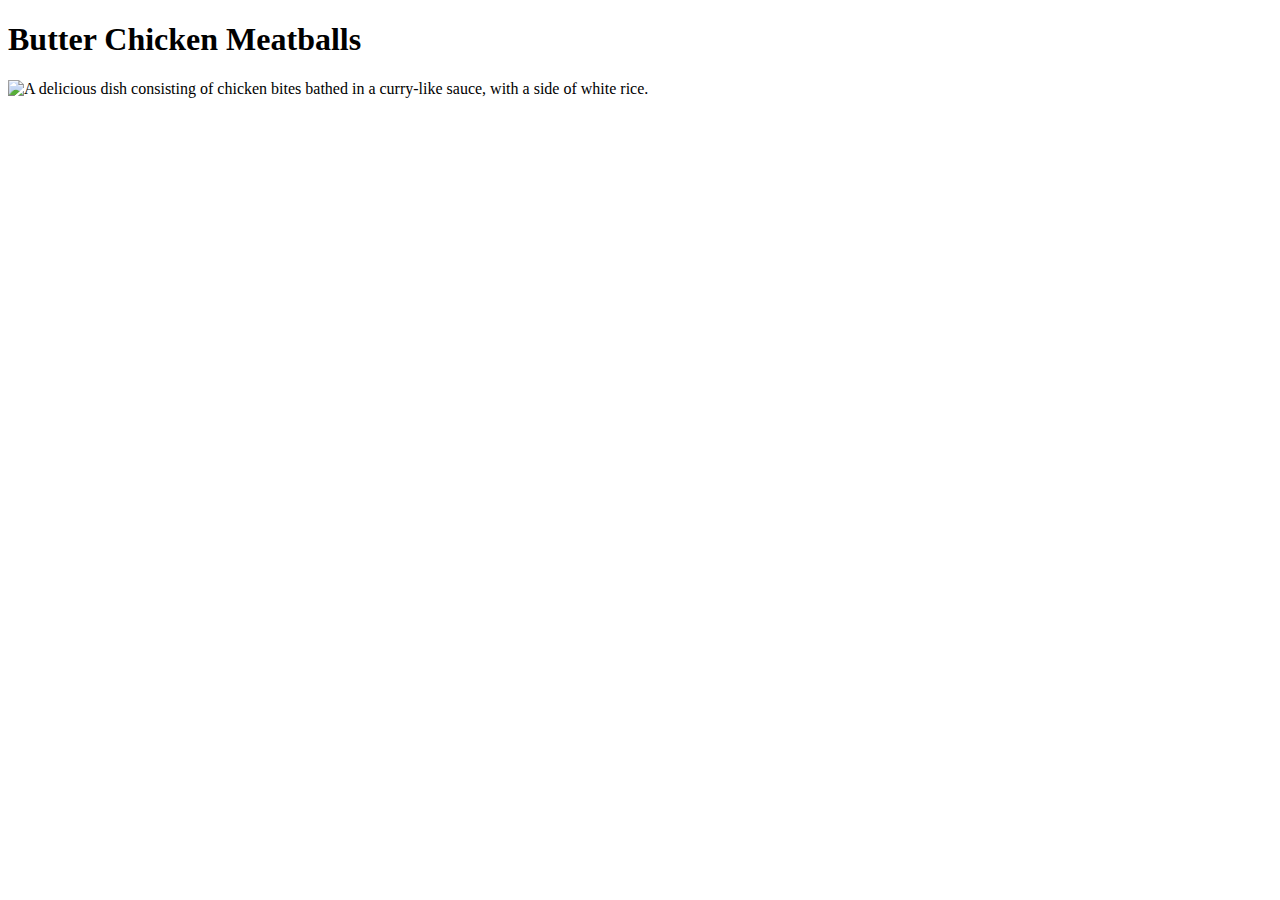
==== recipes/butter-chicken-meatballs.html @ 76e0b357 "Add butter-chicken_image.jpg file" ====
<!DOCTYPE html>
<html lang="en">
    <head>
        <meta charset="utf-8">
        <title>Butter Chicken Meatballs</title>
    </head>

    <body>
        <h1>Butter Chicken Meatballs</h1>
        <img src="../images/butter-chicken_image.jpg" alt="A delicious dish consisting of chicken bites bathed in a curry-like sauce, with a side of white rice." height="350" width="250">
        

    </body>

</html>
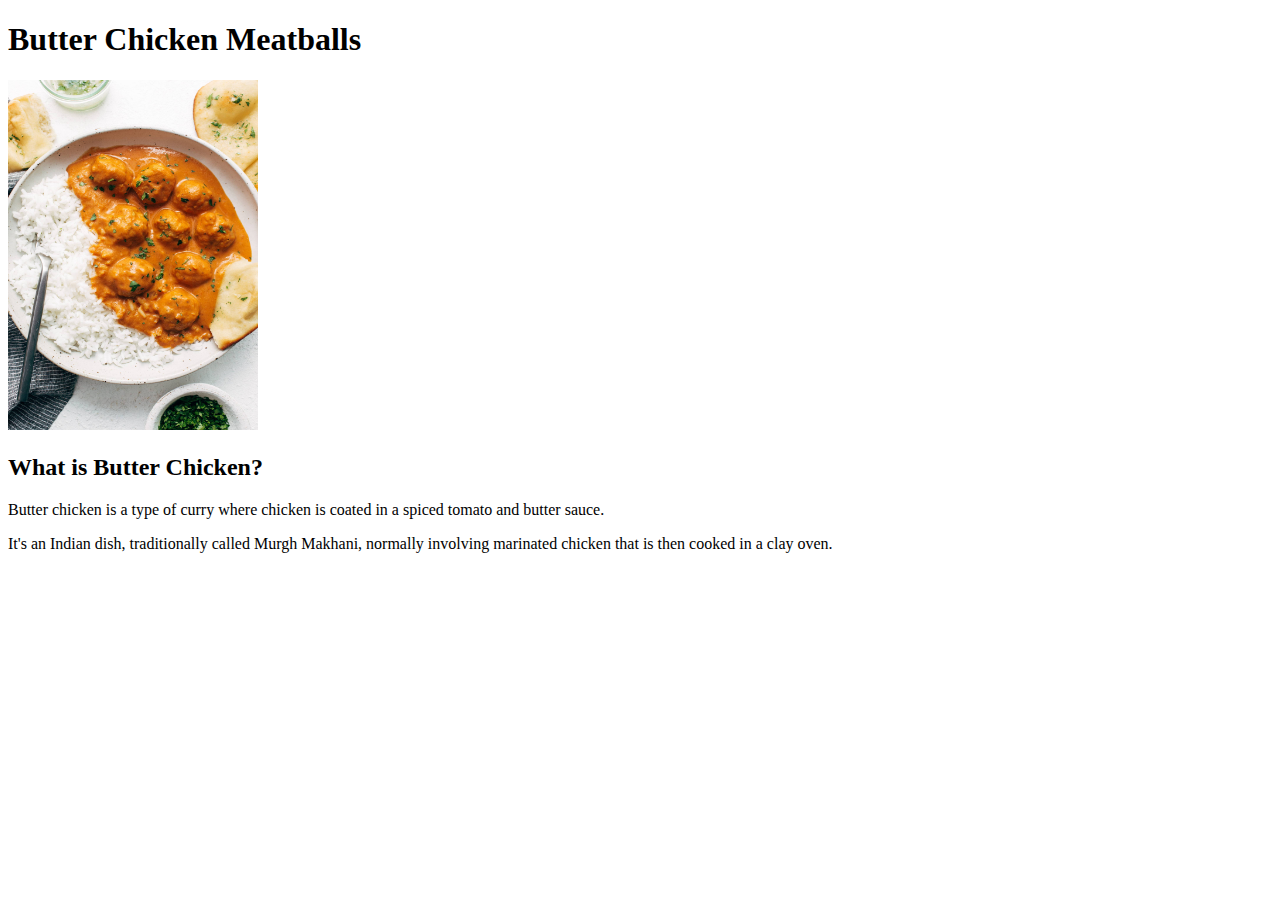
==== commit 7b33b8c6: "Add a brief description of the Buutter Chicken dish" ====
--- a/recipes/butter-chicken-meatballs.html
+++ b/recipes/butter-chicken-meatballs.html
@@ -8,6 +8,9 @@
     <body>
         <h1>Butter Chicken Meatballs</h1>
         <img src="../images/butter-chicken_image.jpg" alt="A delicious dish consisting of chicken bites bathed in a curry-like sauce, with a side of white rice." height="350" width="250">
+            <h2>What is Butter Chicken?</h2>
+                <p>Butter chicken is a type of curry where chicken is coated in a spiced tomato and butter sauce.</p>
+                <p>It's an Indian dish, traditionally called Murgh Makhani, normally involving marinated chicken that is then cooked in a clay oven.</p>
         
 
     </body>
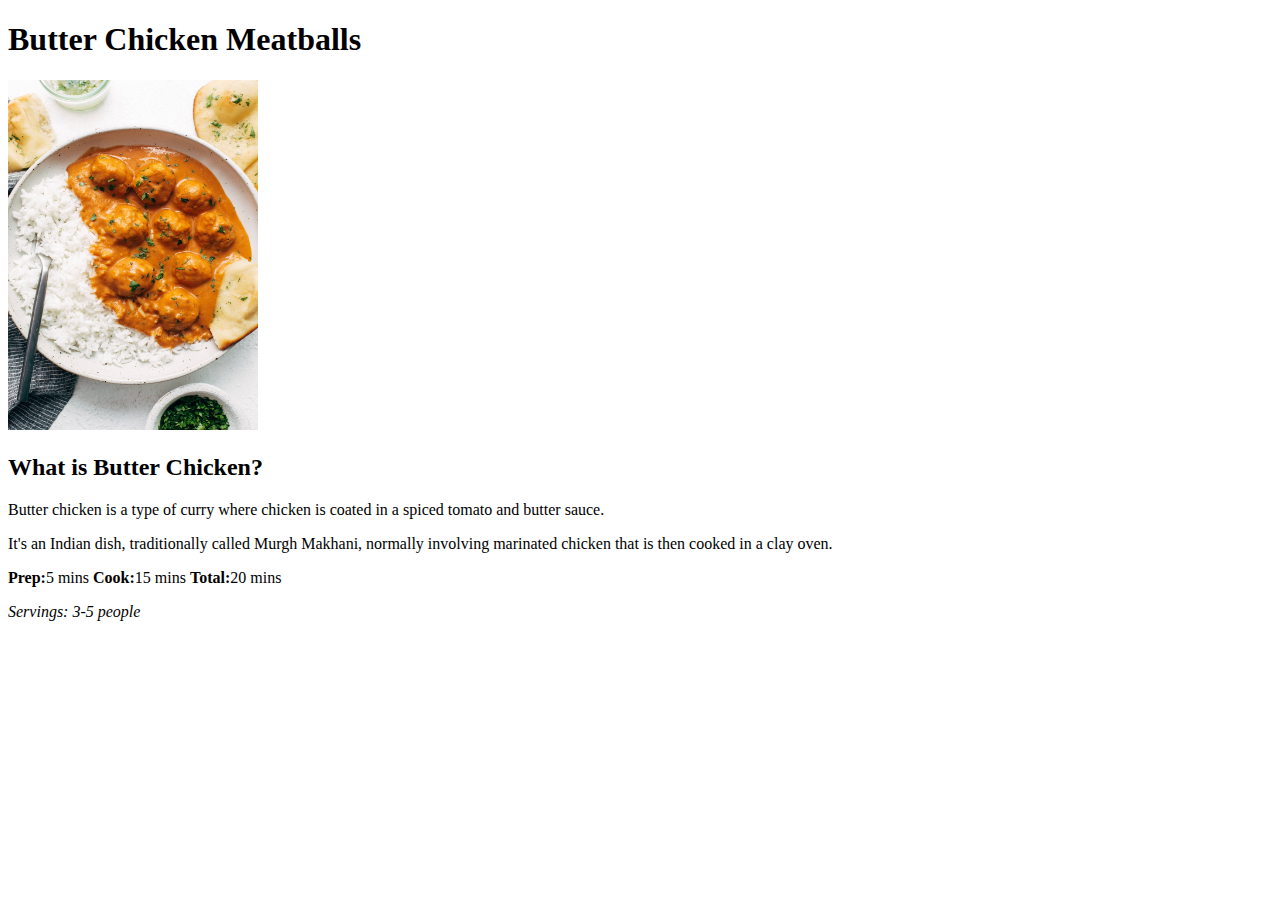
==== commit 09e0c853: "Add prep time and servings estimates" ====
--- a/recipes/butter-chicken-meatballs.html
+++ b/recipes/butter-chicken-meatballs.html
@@ -11,7 +11,11 @@
             <h2>What is Butter Chicken?</h2>
                 <p>Butter chicken is a type of curry where chicken is coated in a spiced tomato and butter sauce.</p>
                 <p>It's an Indian dish, traditionally called Murgh Makhani, normally involving marinated chicken that is then cooked in a clay oven.</p>
-        
+
+            <p><b>Prep:</b>5 mins <b>Cook:</b>15 mins <b>Total:</b>20 mins</p>
+            <p><i>Servings: 3-5 people</i></p>
+
+            
 
     </body>
 
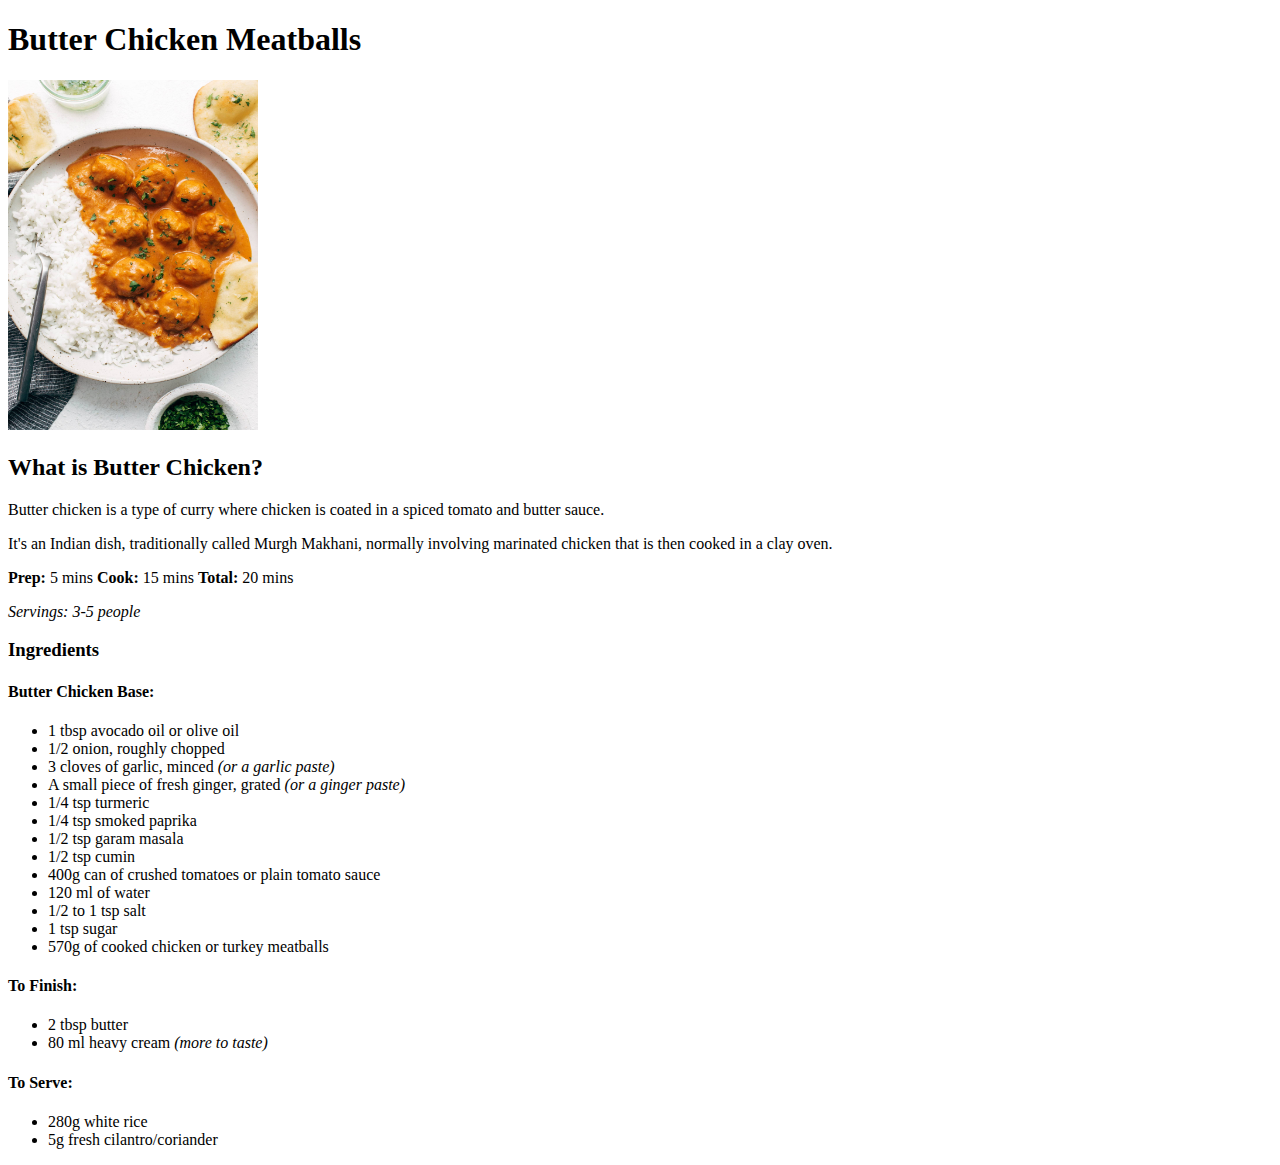
==== commit 5f898883: "Add Ingredients section" ====
--- a/recipes/butter-chicken-meatballs.html
+++ b/recipes/butter-chicken-meatballs.html
@@ -12,8 +12,36 @@
                 <p>Butter chicken is a type of curry where chicken is coated in a spiced tomato and butter sauce.</p>
                 <p>It's an Indian dish, traditionally called Murgh Makhani, normally involving marinated chicken that is then cooked in a clay oven.</p>
 
-            <p><b>Prep:</b>5 mins <b>Cook:</b>15 mins <b>Total:</b>20 mins</p>
+            <p><b>Prep:</b> 5 mins <b>Cook:</b> 15 mins <b>Total:</b> 20 mins</p>
             <p><i>Servings: 3-5 people</i></p>
+
+            <h3>Ingredients</h3>
+                <h4>Butter Chicken Base:</h4>
+                    <ul>
+                        <li>1 tbsp avocado oil or olive oil</li>
+                        <li>1/2 onion, roughly chopped</li>
+                        <li>3 cloves of garlic, minced <i>(or a garlic paste)</i></li>
+                        <li>A small piece of fresh ginger, grated <i>(or a ginger paste)</i></li>
+                        <li>1/4 tsp turmeric</li>
+                        <li>1/4 tsp smoked paprika</li>
+                        <li>1/2 tsp garam masala</li>
+                        <li>1/2 tsp cumin</li>
+                        <li>400g can of crushed tomatoes or plain tomato sauce</li>
+                        <li>120 ml of water</li>
+                        <li>1/2 to 1 tsp salt</li>
+                        <li>1 tsp sugar</li>
+                        <li>570g of cooked chicken or turkey meatballs</li>
+                    </ul>
+                <h4>To Finish:</h4>
+                    <ul>
+                        <li>2 tbsp butter</li>
+                        <li>80 ml heavy cream <i>(more to taste)</i></li>
+                    </ul>
+                <h4>To Serve:</h4>
+                    <ul>
+                        <li>280g white rice</li>
+                        <li>5g fresh cilantro/coriander</li>
+                    </ul>
 
             
 
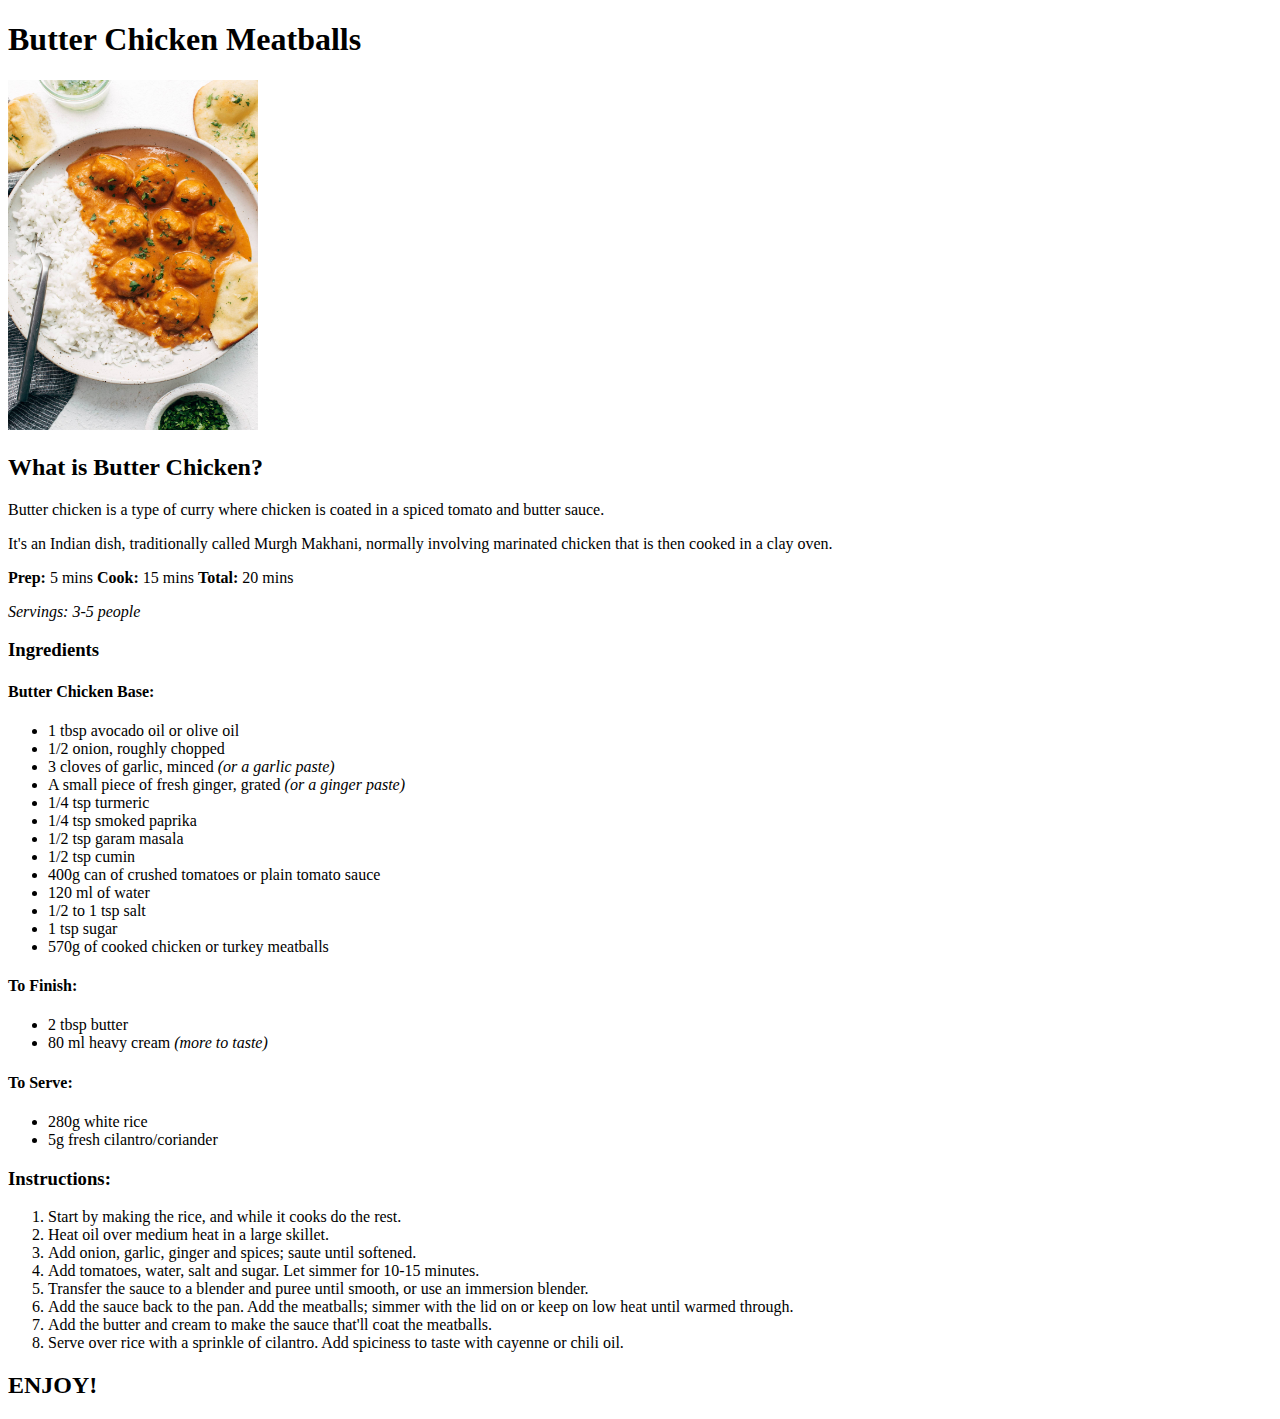
==== commit f267542a: "Add Steps section" ====
--- a/recipes/butter-chicken-meatballs.html
+++ b/recipes/butter-chicken-meatballs.html
@@ -43,7 +43,19 @@
                         <li>5g fresh cilantro/coriander</li>
                     </ul>
 
-            
+            <h3>Instructions:</h3>
+                    <ol>
+                        <li>Start by making the rice, and while it cooks do the rest.</li>
+                        <li>Heat oil over medium heat in a large skillet.</li>
+                        <li>Add onion, garlic, ginger and spices; saute until softened.</li>
+                        <li>Add tomatoes, water, salt and sugar. Let simmer for 10-15 minutes.</li>
+                        <li>Transfer the sauce to a blender and puree until smooth, or use an immersion blender.</li>
+                        <li>Add the sauce back to the pan. Add the meatballs; simmer with the lid on or keep on low heat until warmed through.</li>
+                        <li>Add the butter and cream to make the sauce that'll coat the meatballs.</li>
+                        <li>Serve over rice with a sprinkle of cilantro. Add spiciness to taste with cayenne or chili oil.</li>
+                    </ol>
+
+            <h2>ENJOY!</h2>
 
     </body>
 
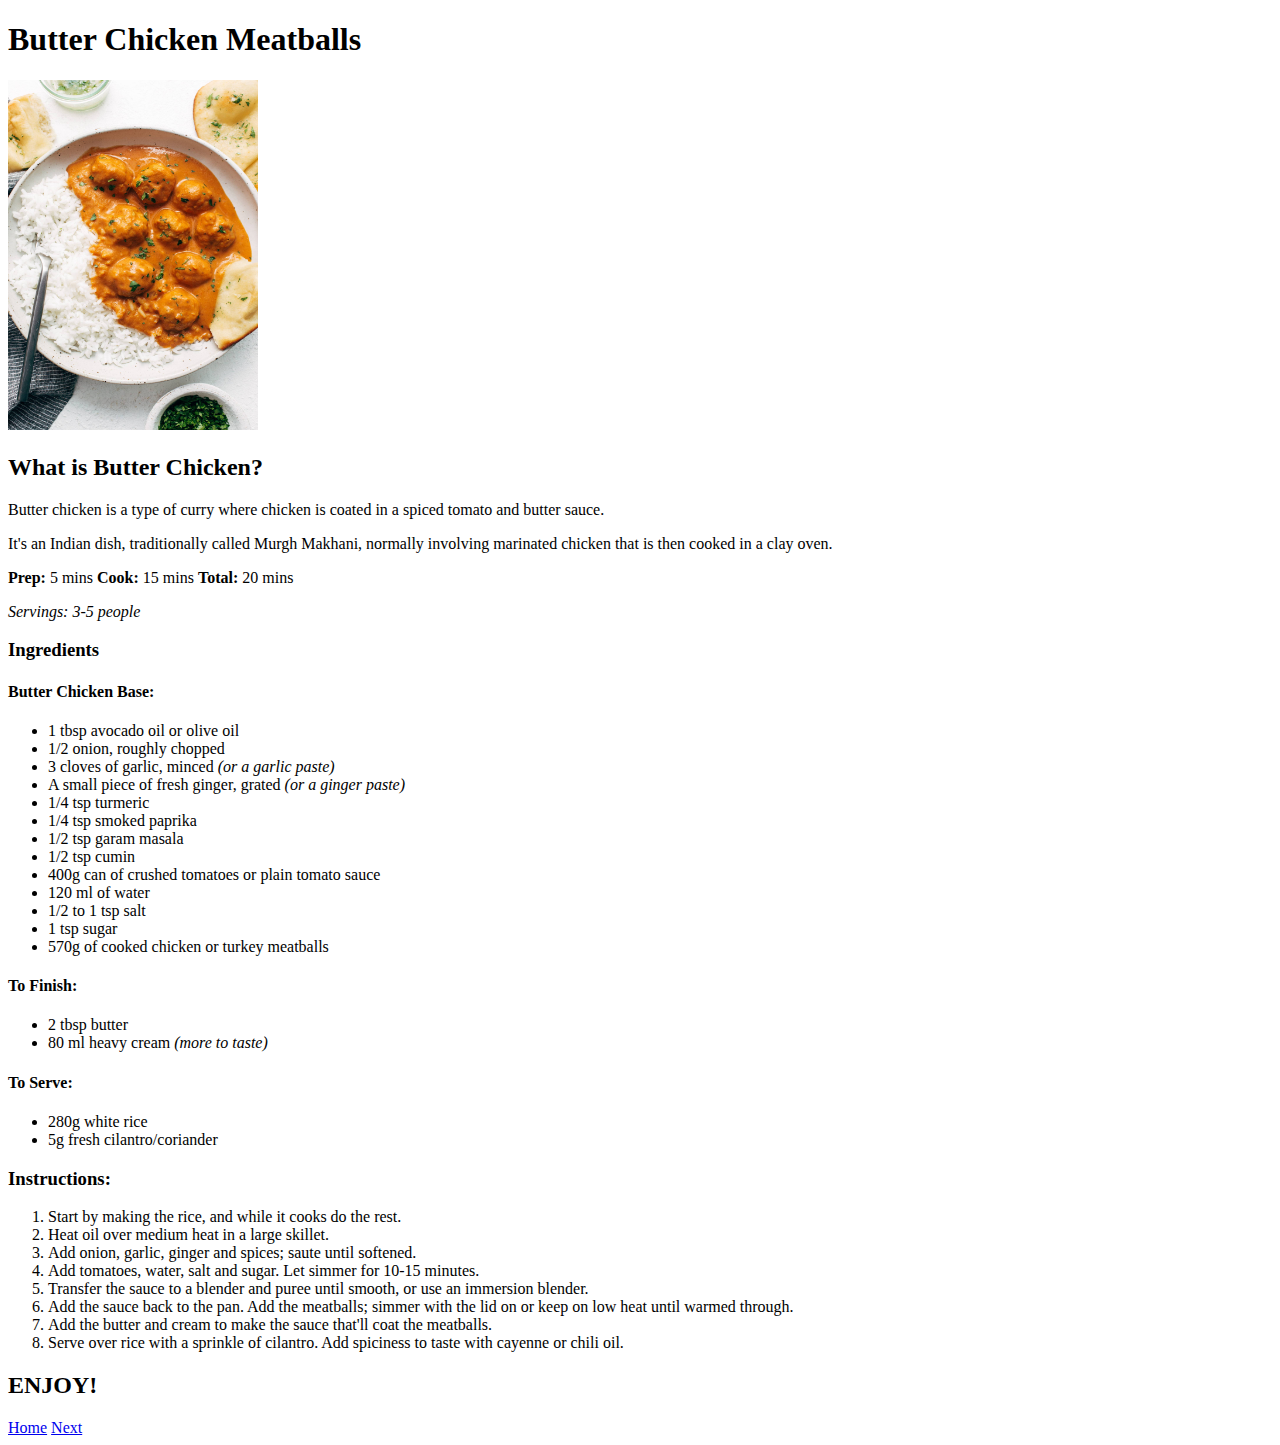
==== commit 15c6306d: "Add links to butter-chicken-meatballs.html" ====
--- a/recipes/butter-chicken-meatballs.html
+++ b/recipes/butter-chicken-meatballs.html
@@ -57,6 +57,9 @@
 
             <h2>ENJOY!</h2>
 
+            <a href="../index.html" rel="noreferrer">Home</a>
+            <a href="shakshuka.html" rel="noreferrer">Next</a>
+
     </body>
 
 </html>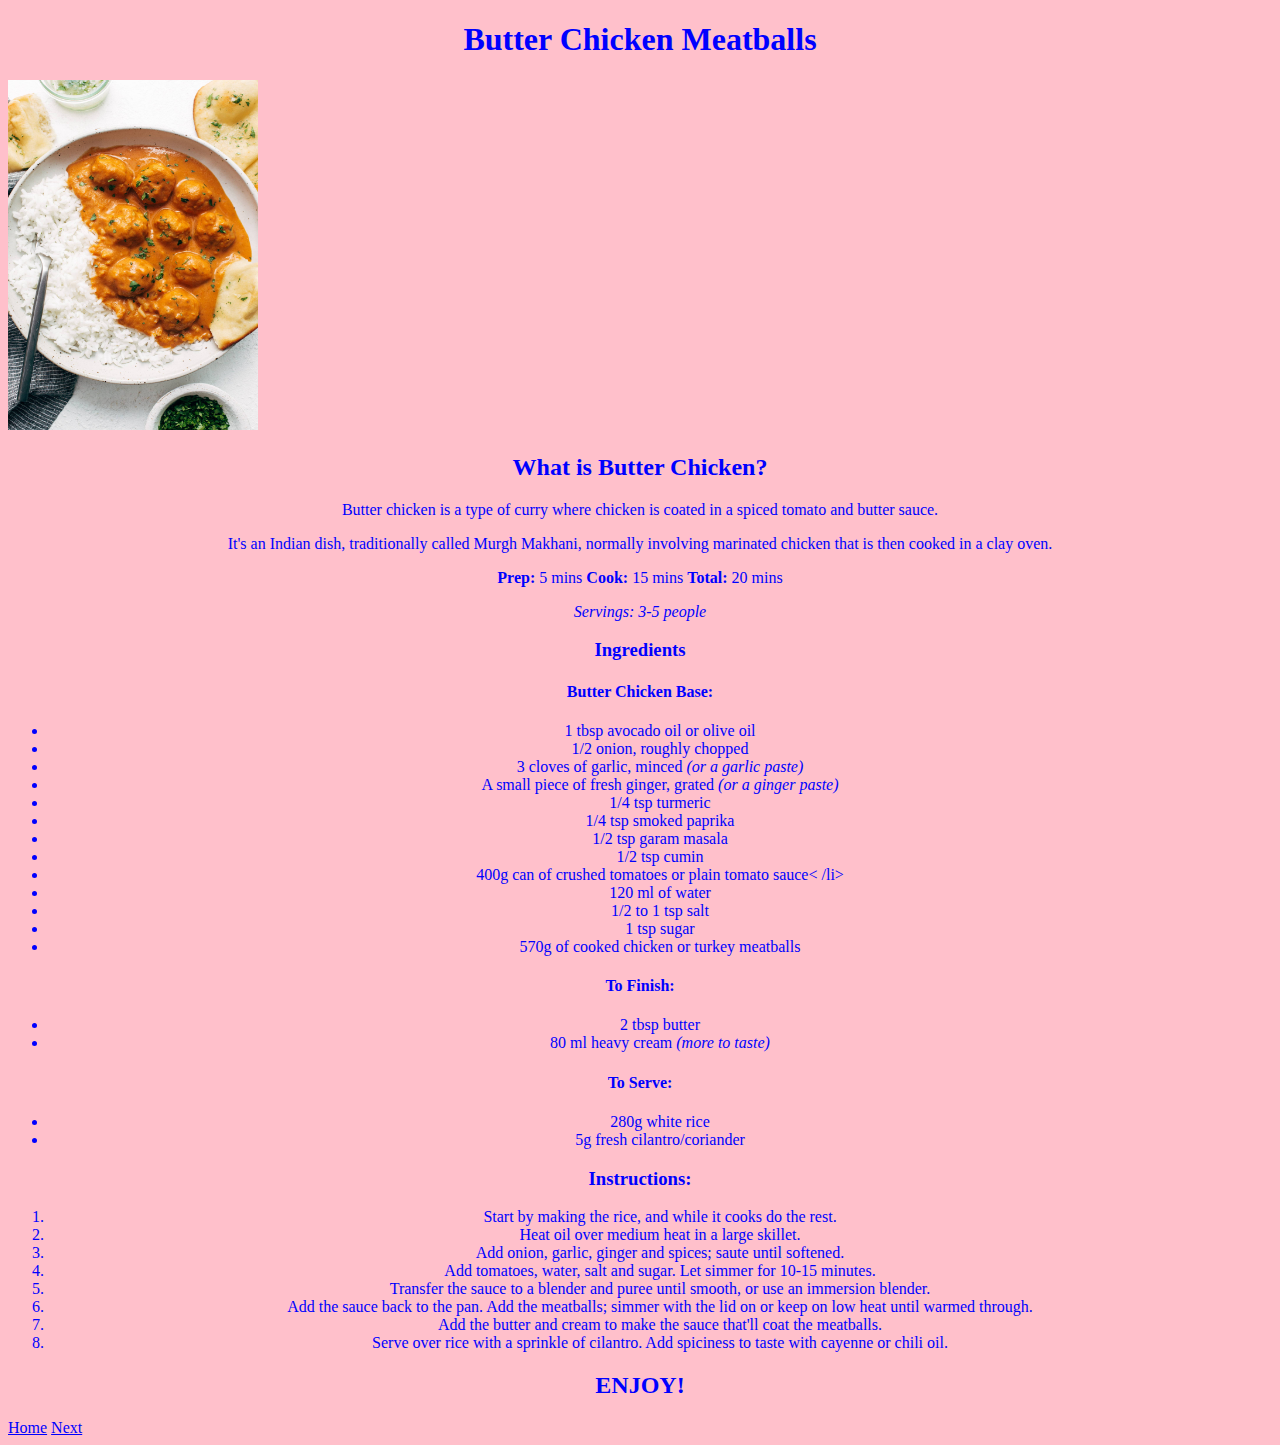
==== commit 34275d43: "Apply style changes to butter-chicken-meatballs.html" ====
--- a/recipes/butter-chicken-meatballs.html
+++ b/recipes/butter-chicken-meatballs.html
@@ -3,63 +3,72 @@
     <head>
         <meta charset="utf-8">
         <title>Butter Chicken Meatballs</title>
+        <link href="../css/butter.css" rel="stylesheet">
     </head>
 
     <body>
-        <h1>Butter Chicken Meatballs</h1>
+        <h1 class="title">Butter Chicken Meatballs</h1>
         <img src="../images/butter-chicken_image.jpg" alt="A delicious dish consisting of chicken bites bathed in a curry-like sauce, with a side of white rice." height="350" width="250">
-            <h2>What is Butter Chicken?</h2>
-                <p>Butter chicken is a type of curry where chicken is coated in a spiced tomato and butter sauce.</p>
-                <p>It's an Indian dish, traditionally called Murgh Makhani, normally involving marinated chicken that is then cooked in a clay oven.</p>
+            <h2 class="description">What is Butter Chicken?</h2>
+                <div class="para"><p>Butter chicken is a type of curry where chicken is coated in a spiced tomato and butter sauce.</p></div>
+                <div class="para"><p>It's an Indian dish, traditionally called Murgh Makhani, normally involving marinated chicken that is then cooked in a clay oven.</p></div>
 
-            <p><b>Prep:</b> 5 mins <b>Cook:</b> 15 mins <b>Total:</b> 20 mins</p>
-            <p><i>Servings: 3-5 people</i></p>
+            <div class="time"><p><b>Prep:</b> 5 mins <b>Cook:</b> 15 mins <b>Total:</b> 20 mins</p></div>
+            <div class="serving"><p><i>Servings: 3-5 people</i></p></div>
 
-            <h3>Ingredients</h3>
-                <h4>Butter Chicken Base:</h4>
-                    <ul>
-                        <li>1 tbsp avocado oil or olive oil</li>
-                        <li>1/2 onion, roughly chopped</li>
-                        <li>3 cloves of garlic, minced <i>(or a garlic paste)</i></li>
-                        <li>A small piece of fresh ginger, grated <i>(or a ginger paste)</i></li>
-                        <li>1/4 tsp turmeric</li>
-                        <li>1/4 tsp smoked paprika</li>
-                        <li>1/2 tsp garam masala</li>
-                        <li>1/2 tsp cumin</li>
-                        <li>400g can of crushed tomatoes or plain tomato sauce</li>
-                        <li>120 ml of water</li>
-                        <li>1/2 to 1 tsp salt</li>
-                        <li>1 tsp sugar</li>
-                        <li>570g of cooked chicken or turkey meatballs</li>
-                    </ul>
-                <h4>To Finish:</h4>
-                    <ul>
-                        <li>2 tbsp butter</li>
-                        <li>80 ml heavy cream <i>(more to taste)</i></li>
-                    </ul>
-                <h4>To Serve:</h4>
-                    <ul>
-                        <li>280g white rice</li>
-                        <li>5g fresh cilantro/coriander</li>
-                    </ul>
+            <div class="process">
+                <h3>Ingredients</h3>
+                    <div class="ingredients">
+                        <h4>Butter Chicken Base:</h4>
+                            <ul>
+                                <li>1 tbsp avocado oil or olive oil</li>
+                                <li>1/2 onion, roughly chopped</li>
+                                <li>3 cloves of garlic, minced <i>(or a garlic paste)</i></li>
+                                <li>A small piece of fresh ginger, grated <i>(or a ginger paste)</i></li>
+                                <li>1/4 tsp turmeric</li>
+                                <li>1/4 tsp smoked paprika</li>
+                                <li>1/2 tsp garam masala</li>
+                                <li>1/2 tsp cumin</li>
+                                <li>400g can of crushed tomatoes or plain tomato sauce< /li>
+                                <li>120 ml of water</li>
+                                <li>1/2 to 1 tsp salt</li>
+                                <li>1 tsp sugar</li>
+                                <li>570g of cooked chicken or turkey meatballs</li>
+                            </ul>
+                    </div>
 
-            <h3>Instructions:</h3>
-                    <ol>
-                        <li>Start by making the rice, and while it cooks do the rest.</li>
-                        <li>Heat oil over medium heat in a large skillet.</li>
-                        <li>Add onion, garlic, ginger and spices; saute until softened.</li>
-                        <li>Add tomatoes, water, salt and sugar. Let simmer for 10-15 minutes.</li>
-                        <li>Transfer the sauce to a blender and puree until smooth, or use an immersion blender.</li>
-                        <li>Add the sauce back to the pan. Add the meatballs; simmer with the lid on or keep on low heat until warmed through.</li>
-                        <li>Add the butter and cream to make the sauce that'll coat the meatballs.</li>
-                        <li>Serve over rice with a sprinkle of cilantro. Add spiciness to taste with cayenne or chili oil.</li>
-                    </ol>
+                <div class="finish serve">
+                    <h4>To Finish:</h4>
+                        <ul>
+                            <li>2 tbsp butter</li>
+                            <li>80 ml heavy cream <i>(more to taste)</i></li>
+                        </ul>
+                    <h4>To Serve:</h4>
+                        <ul>
+                            <li>280g white rice</li>
+                            <li>5g fresh cilantro/coriander</li>
+                        </ul>
+                </div>
 
-            <h2>ENJOY!</h2>
+                <div class="instruction">
+                    <h3>Instructions:</h3>
+                        <ol>
+                            <li>Start by making the rice, and while it cooks do the rest.</li>
+                            <li>Heat oil over medium heat in a large skillet.</li>
+                            <li>Add onion, garlic, ginger and spices; saute until softened.</li>
+                            <li>Add tomatoes, water, salt and sugar. Let simmer for 10-15 minutes.</li>
+                            <li>Transfer the sauce to a blender and puree until smooth, or use an immersion blender.</li>
+                            <li>Add the sauce back to the pan. Add the meatballs; simmer with the lid on or keep on low heat until warmed through.</li>
+                            <li>Add the butter and cream to make the sauce that'll coat the meatballs.</li>
+                            <li>Serve over rice with a sprinkle of cilantro. Add spiciness to taste with cayenne or chili oil.</li>
+                        </ol>
+                </div>
+            </div>
+
+            <div class="end"><h2>ENJOY!</h2></div>
 
             <a href="../index.html" rel="noreferrer">Home</a>
             <a href="shakshuka.html" rel="noreferrer">Next</a>
 
     </body>
-
 </html>--- a/css/butter.css
+++ b/css/butter.css
@@ -0,0 +1,18 @@
+body {
+    font-family: "Times New Roman", arial, sans-serif;
+}
+
+.title,
+.description,
+.para,
+.time,
+.serving,
+.process,
+.end {
+    text-align: center;
+}
+
+*{
+    background-color: pink;
+    color: blue;
+}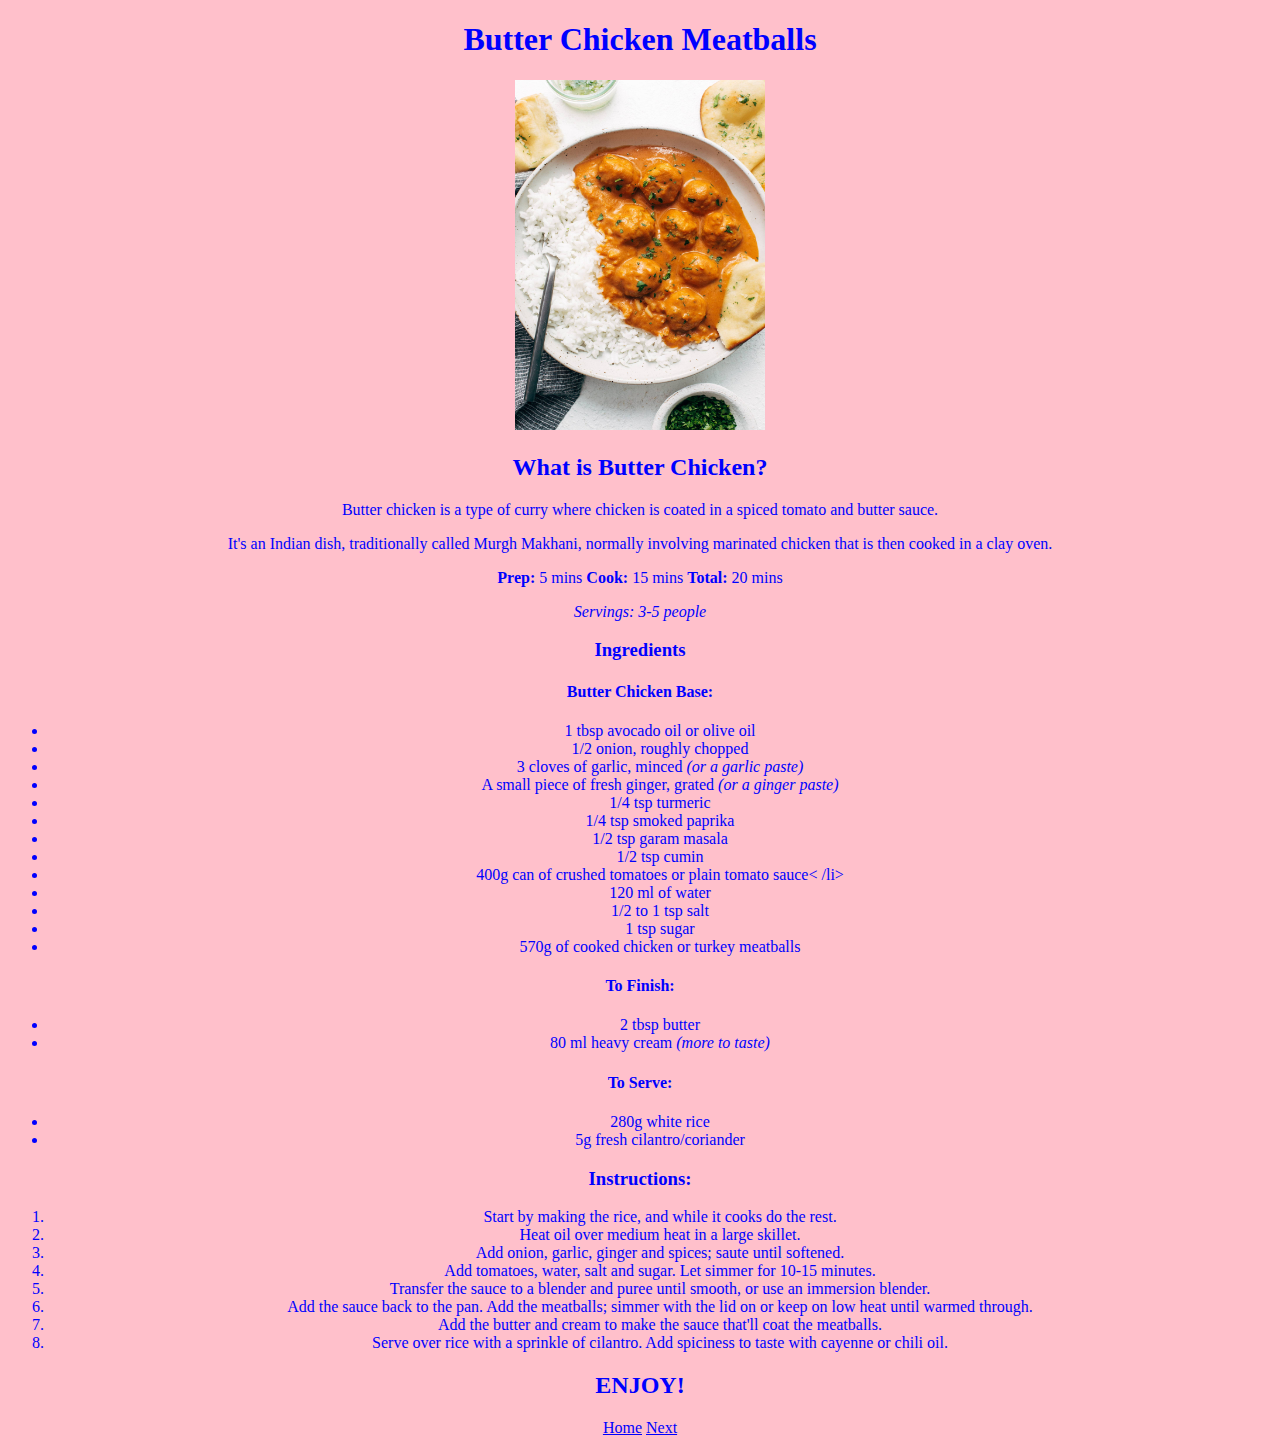
==== commit f3ec9ee0: "Apply style changes to shakshuka.html" ====
--- a/recipes/butter-chicken-meatballs.html
+++ b/recipes/butter-chicken-meatballs.html
@@ -67,8 +67,10 @@
 
             <div class="end"><h2>ENJOY!</h2></div>
 
-            <a href="../index.html" rel="noreferrer">Home</a>
-            <a href="shakshuka.html" rel="noreferrer">Next</a>
+            <div class="links">
+                <a href="../index.html" rel="noreferrer">Home</a>
+                <a href="shakshuka.html" rel="noreferrer">Next</a>
+            </div>
 
     </body>
 </html>--- a/css/butter.css
+++ b/css/butter.css
@@ -8,11 +8,13 @@
 .time,
 .serving,
 .process,
-.end {
+.end,
+.links {
     text-align: center;
 }
 
 *{
     background-color: pink;
     color: blue;
+    text-align: center;
 }